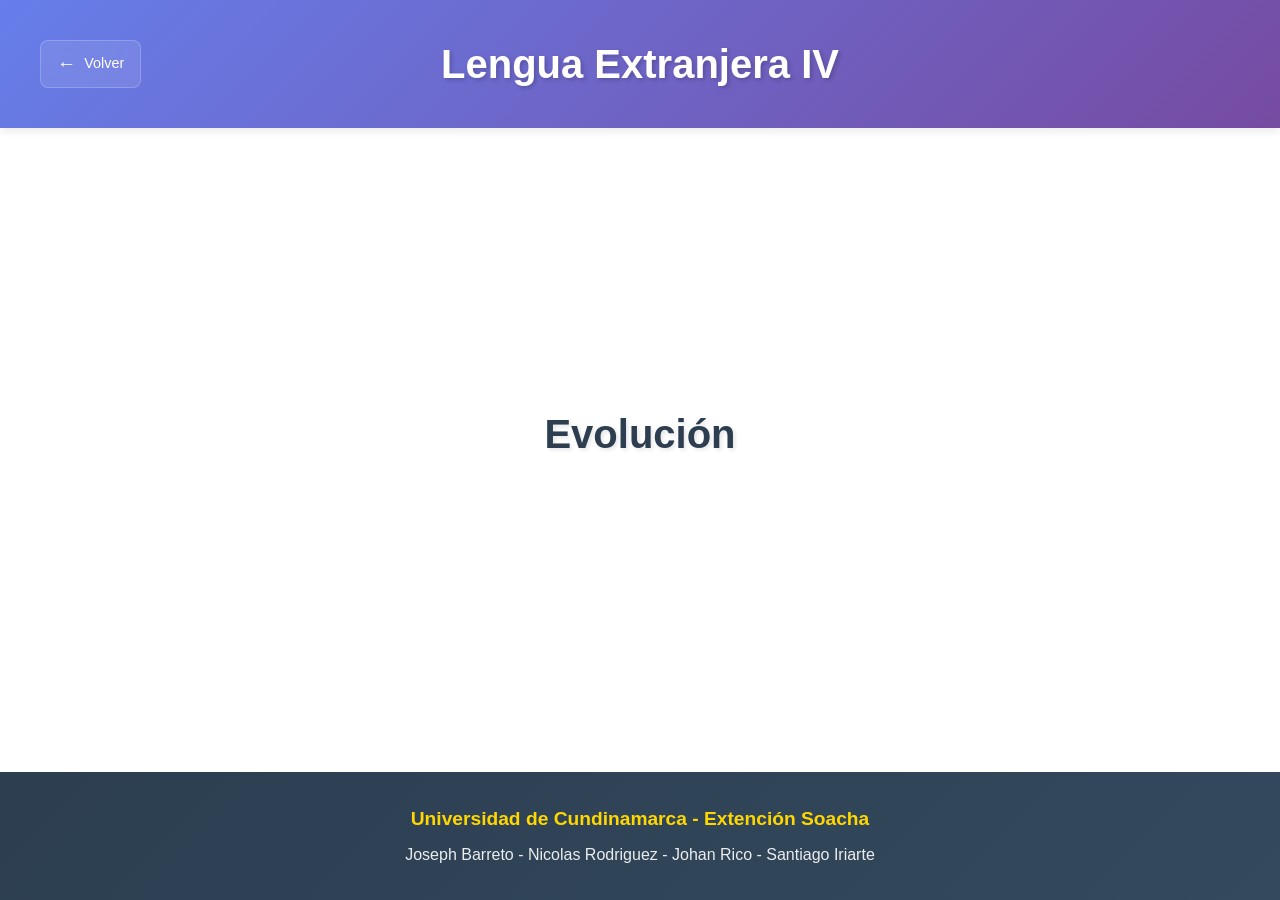
==== html/evolucion.html @ 3c745c3e "finland brochure" ====
<!DOCTYPE html>
<html lang="es">
<head>
    <meta charset="UTF-8">
    <meta name="viewport" content="width=device-width, initial-scale=1.0">
    <title>Evolución - Lengua Extranjera IV</title>
    <link rel="stylesheet" href="../css/styles.css">
</head>
<body>
    <header>
        <div class="header-content">
            <a href="index.html" class="back-button">
                <span class="back-icon">←</span>
                <span class="back-text">Volver</span>
            </a>
            <h1 class="header-title">Lengua Extranjera IV</h1>
        </div>
    </header>

    <main>
        <section class="main-content">
            <div class="page-content">
                <h2 class="page-title">Evolución</h2>
            </div>
        </section>
    </main>

    <footer>
        <div class="footer-content">
            <p class="university">Universidad de Cundinamarca - Extención Soacha</p>
            <p class="authors">Joseph Barreto - Nicolas Rodriguez - Johan Rico - Santiago Iriarte</p>
        </div>
    </footer>

    <script src="../js/script.js"></script>
</body>
</html>
---- css/styles.css ----
* {
    margin: 0;
    padding: 0;
    box-sizing: border-box;
}

body {
    font-family: 'Arial', sans-serif;
    line-height: 1.6;
    color: #333;
    min-height: 100vh;
    display: flex;
    flex-direction: column;
}

/* Header Styles */
header {
    background: linear-gradient(135deg, #667eea 0%, #764ba2 100%);
    padding: 2rem 0;
    box-shadow: 0 2px 10px rgba(0, 0, 0, 0.1);
    text-align: center;
}

.header-content {
    max-width: 1200px;
    margin: 0 auto;
    padding: 0 2rem;
    display: flex;
    align-items: center;
    justify-content: space-between;
    position: relative;
}

.back-button {
    display: flex;
    align-items: center;
    gap: 0.5rem;
    color: white;
    text-decoration: none;
    padding: 0.5rem 1rem;
    border-radius: 8px;
    background: rgba(255, 255, 255, 0.1);
    backdrop-filter: blur(10px);
    transition: all 0.3s ease;
    border: 1px solid rgba(255, 255, 255, 0.2);
    position: absolute;
    left: 0;
    opacity: 0;
    transform: translateX(-20px);
}

.back-button:hover {
    background: rgba(255, 255, 255, 0.2);
    transform: translateX(-3px);
    box-shadow: 0 4px 15px rgba(0, 0, 0, 0.1);
}

.back-icon {
    font-size: 1.2rem;
    font-weight: bold;
    transition: transform 0.3s ease;
}

.back-button:hover .back-icon {
    transform: translateX(-2px);
}

.back-text {
    font-size: 0.9rem;
    font-weight: 500;
}

.page-title {
    font-size: 2.5rem;
    font-weight: 700;
    color: #2c3e50;
    text-shadow: 2px 2px 4px rgba(0, 0, 0, 0.1);
    margin-bottom: 1rem;
    opacity: 0;
    transform: translateY(30px);
}

.header-title {
    font-size: 2.5rem;
    font-weight: 700;
    color: white;
    text-shadow: 2px 2px 4px rgba(0, 0, 0, 0.2);
    margin: 0;
    opacity: 0;
    transform: translateY(30px);
    flex: 1;
    text-align: center;
}

/* Main Content */
main {
    flex: 1;
    display: flex;
    align-items: center;
    justify-content: center;
    padding: 2rem;
}

.main-content {
    text-align: center;
    width: 100%;
    max-width: 800px;
}

.button-container {
    display: flex;
    gap: 3rem;
    justify-content: center;
    align-items: center;
    flex-wrap: wrap;
}

.nav-button {
    display: flex;
    align-items: center;
    justify-content: center;
    width: 200px;
    height: 200px;
    background: linear-gradient(135deg, #667eea 0%, #764ba2 100%);
    color: white;
    text-decoration: none;
    border-radius: 15px;
    box-shadow: 0 10px 30px rgba(0, 0, 0, 0.2);
    transition: all 0.3s ease;
    position: relative;
    overflow: hidden;
    opacity: 0;
    transform: translateY(20px);
}

.nav-button:hover {
    transform: translateY(-5px);
    box-shadow: 0 15px 40px rgba(0, 0, 0, 0.3);
    background: linear-gradient(135deg, #764ba2 0%, #667eea 100%);
}

.nav-button::before {
    content: '';
    position: absolute;
    top: 0;
    left: -100%;
    width: 100%;
    height: 100%;
    background: linear-gradient(90deg, transparent, rgba(255, 255, 255, 0.2), transparent);
    transition: left 0.5s;
}

.nav-button:hover::before {
    left: 100%;
}

.button-text {
    font-size: 1.5rem;
    font-weight: 600;
    text-shadow: 2px 2px 4px rgba(0, 0, 0, 0.2);
}

.page-content {
    text-align: center;
    padding: 2rem;
}

.page-title {
    font-size: 2.5rem;
    font-weight: 700;
    color: #2c3e50;
    text-shadow: 2px 2px 4px rgba(0, 0, 0, 0.1);
    margin-bottom: 2rem;
    opacity: 0;
    transform: translateY(30px);
}

/* Carousel Styles */
.carousel-container {
    max-width: 900px;
    margin: 0 auto;
    position: relative;
}

.carousel {
    position: relative;
    width: 317px;
    height: 687px;
    overflow: hidden;
    border-radius: 5px;
    box-shadow: 0 15px 40px rgba(0, 0, 0, 0.2);
    background: #000;
    margin: 0 auto;
}

.carousel-inner {
    display: flex;
    transition: transform 0.5s ease-in-out;
    height: 100%;
}

.carousel-item {
    min-width: 100%;
    height: 100%;
    position: relative;
}

.carousel-item img {
    width: 100%;
    height: 100%;
    object-fit: contain;
    display: block;
}

.carousel-control {
    position: absolute;
    top: 50%;
    transform: translateY(-50%);
    background: transparent;
    color: black;
    border: 2px solid black;
    width: 45px;
    height: 45px;
    border-radius: 50%;
    font-size: 1.3rem;
    cursor: pointer;
    transition: all 0.3s ease;
    z-index: 15;
    display: flex;
    align-items: center;
    justify-content: center;
}

.carousel-control:hover {
    background: rgba(0, 0, 0, 0.95);
    color: white;
    transform: translateY(-50%) scale(1.1);
}

.carousel-control.prev {
    left: 5px; /* Position on the left edge of the image */
}

.carousel-control.next {
    right: 5px; /* Position on the right edge of the image */
}

.carousel-arrow {
    font-weight: bold;
    user-select: none;
}

.carousel-indicators {
    display: flex;
    justify-content: center;
    gap: 10px;
    margin-top: 20px;
}

.indicator {
    width: 12px;
    height: 12px;
    border-radius: 50%;
    background: rgba(0, 0, 0, 0.3);
    cursor: pointer;
    transition: all 0.3s ease;
    border: 2px solid transparent;
}

.indicator.active {
    background: #667eea;
    border-color: #667eea;
    transform: scale(1.2);
}

.indicator:hover {
    background: rgba(102, 126, 234, 0.5);
    border-color: #667eea;
}

/* Footer Styles */
footer {
    background: linear-gradient(135deg, #2c3e50 0%, #34495e 100%);
    color: white;
    padding: 2rem 0;
    margin-top: auto;
}

.footer-content {
    max-width: 1200px;
    margin: 0 auto;
    padding: 0 2rem;
    text-align: center;
}

.university {
    font-size: 1.2rem;
    font-weight: 600;
    margin-bottom: 0.5rem;
    color: #ffd700;
}

.authors {
    font-size: 1rem;
    opacity: 0.9;
}

/* Animations */
@keyframes fadeInUp {
    from {
        opacity: 0;
        transform: translateY(30px);
    }
    to {
        opacity: 1;
        transform: translateY(0);
    }
}

/* Responsive Design */
@media (max-width: 768px) {
    .header-title {
        font-size: 2rem;
    }
    
    .back-button {
        padding: 0.4rem 0.8rem;
    }
    
    .back-text {
        font-size: 0.8rem;
    }
    
    .back-icon {
        font-size: 1rem;
    }
    
    .carousel {
        width: 280px;
        height: 607px;
    }
    
    .carousel-control {
        width: 38px;
        height: 38px;
        font-size: 1.1rem;
    }
    
    .carousel-control.prev {
        left: 5px;
    }
    
    .carousel-control.next {
        right: 5px;
    }
    
    .button-container {
        gap: 2rem;
        flex-direction: column;
    }
    
    .nav-button {
        width: 180px;
        height: 180px;
    }
    
    .button-text {
        font-size: 1.3rem;
    }
    
    .page-title {
        font-size: 2rem;
    }
}

@media (max-width: 480px) {
    .header-title {
        font-size: 1.8rem;
    }
    
    .back-button {
        padding: 0.3rem 0.6rem;
    }
    
    .back-text {
        font-size: 0.7rem;
    }
    
    .back-icon {
        font-size: 0.9rem;
    }
    
    .carousel {
        width: 250px;
        height: 542px;
    }
    
    .carousel-control {
        width: 32px;
        height: 32px;
        font-size: 0.9rem;
    }
    
    .carousel-control.prev {
        left: 5px;
    }
    
    .carousel-control.next {
        right: 5px;
    }
    
    .carousel-indicators {
        gap: 8px;
        margin-top: 15px;
    }
    
    .indicator {
        width: 10px;
        height: 10px;
    }
    
    .nav-button {
        width: 150px;
        height: 150px;
    }
    
    .button-text {
        font-size: 1.1rem;
    }
    
    .page-title {
        font-size: 1.8rem;
    }
    
    .university {
        font-size: 1rem;
    }
    
    .authors {
        font-size: 0.9rem;
    }
}
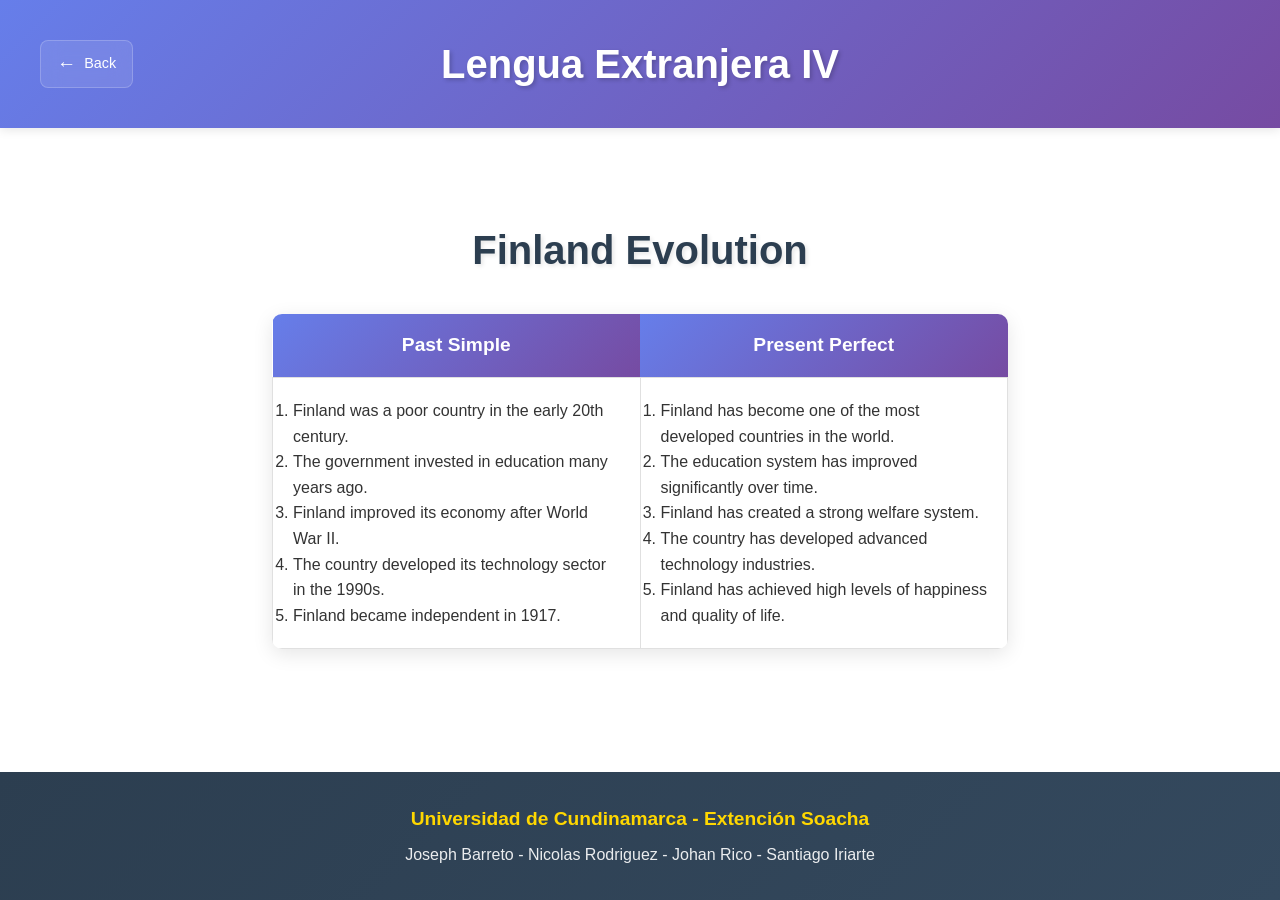
==== commit 21aa8a78: "Update website content and styling" ====
--- a/html/evolucion.html
+++ b/html/evolucion.html
@@ -9,9 +9,9 @@
 <body>
     <header>
         <div class="header-content">
-            <a href="index.html" class="back-button">
+            <a href="../index.html" class="back-button">
                 <span class="back-icon">←</span>
-                <span class="back-text">Volver</span>
+                <span class="back-text">Back</span>
             </a>
             <h1 class="header-title">Lengua Extranjera IV</h1>
         </div>
@@ -20,7 +20,39 @@
     <main>
         <section class="main-content">
             <div class="page-content">
-                <h2 class="page-title">Evolución</h2>
+                <h2 class="page-title">Finland Evolution</h2>
+                <div class="comparison-table">
+                    <table>
+                        <thead>
+                            <tr>
+                                <th>Past Simple</th>
+                                <th>Present Perfect</th>
+                            </tr>
+                        </thead>
+                        <tbody>
+                            <tr>
+                                <td>
+                                    <ol>
+                                        <li>Finland was a poor country in the early 20th century.</li>
+                                        <li>The government invested in education many years ago.</li>
+                                        <li>Finland improved its economy after World War II.</li>
+                                        <li>The country developed its technology sector in the 1990s.</li>
+                                        <li>Finland became independent in 1917.</li>
+                                    </ol>
+                                </td>
+                                <td>
+                                    <ol>
+                                        <li>Finland has become one of the most developed countries in the world.</li>
+                                        <li>The education system has improved significantly over time.</li>
+                                        <li>Finland has created a strong welfare system.</li>
+                                        <li>The country has developed advanced technology industries.</li>
+                                        <li>Finland has achieved high levels of happiness and quality of life.</li>
+                                    </ol>
+                                </td>
+                            </tr>
+                        </tbody>
+                    </table>
+                </div>
             </div>
         </section>
     </main>
--- a/css/styles.css
+++ b/css/styles.css
@@ -163,6 +163,47 @@
 .page-content {
     text-align: center;
     padding: 2rem;
+}
+
+.comparison-table {
+    margin: 2rem auto;
+    max-width: 800px;
+}
+
+.comparison-table table {
+    width: 100%;
+    border-collapse: collapse;
+    background: white;
+    border-radius: 10px;
+    overflow: hidden;
+    box-shadow: 0 5px 20px rgba(0, 0, 0, 0.1);
+    table-layout: fixed;
+}
+
+.comparison-table th,
+.comparison-table td {
+    width: 50%;
+}
+
+.comparison-table th {
+    background: linear-gradient(135deg, #667eea 0%, #764ba2 100%);
+    color: white;
+    padding: 1rem;
+    text-align: center;
+    font-size: 1.2rem;
+    font-weight: 600;
+}
+
+.comparison-table td {
+    padding: 20px;
+    text-align: left;
+    border: 1px solid #e0e0e0;
+    min-height: 100px;
+    vertical-align: top;
+}
+
+.comparison-table tr:nth-child(even) {
+    background-color: #f8f9fa;
 }
 
 .page-title {
